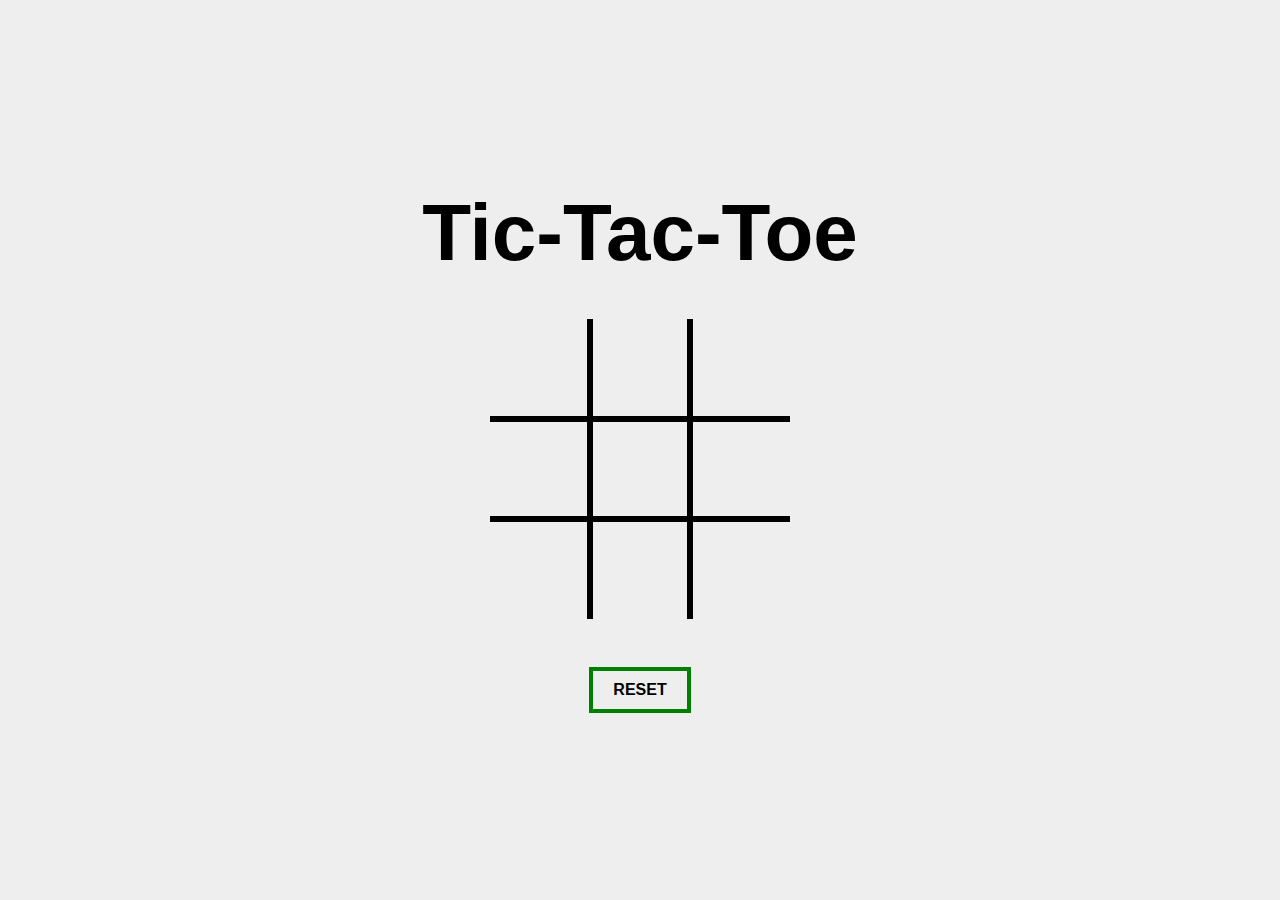
==== game/index.html @ 103ab6a6 "Run on pages" ====
<!DOCTYPE html>
<html lang="en">

<head>
    <meta charset="UTF-8" />
    <meta name="viewport" content="width=device-width, initial-scale=1.0" />
    <meta http-equiv="X-UA-Compatible" content="ie=edge" />
    <title>Tick-Tac-Toe</title>
    <link rel="stylesheet" href="style.css" />
</head>

<body>
    <div class="container">
        <h1>Tic-Tac-Toe</h1>
        <div class="play-area">

        </div>
        <h2 id="winner"></h2>
        <button onclick="reset_board()">RESET</button>
    </div>
    <script src="app.js"></script>
</body>

</html>
---- game/style.css ----
* {
    margin: 0;
    padding: 0;
    box-sizing: border-box;
    font-family: Arial, Helvetica, sans-serif;
  }
  
  .container {
    min-height: 100vh;
    display: flex;
    flex-direction: column;
    align-items: center;
    justify-content: center;
    background: #eee;
  }
  
  h1 {
    font-size: 5rem;
    margin-bottom: 0.5em;
  }
  
  h2 {
    margin-top: 1em;
    font-size: 2rem;
    margin-bottom: 0.5em;
  }
  
  .play-area {
    display: grid;
    width: 300px;
    height: 300px;
    grid-template-columns: auto auto auto;
  }
  
  .block {
    display: flex;
    width: 100px;
    height: 100px;
    align-items: center;
    justify-content: center;
    font-size: 3rem;
    font-weight: bold;
    border: 3px solid black;
    transition: background 0.2s ease-in-out;
  }
  
  .block:hover {
    cursor: pointer;
    background: #0ff30f;
  }
  
  .occupied:hover {
    background: #ff3a3a;
  }
  
  .win {
    background: #0ff30f;
  }
  
  .win:hover {
    background: #0ff30f;
  }
  
  #block_0,
  #block_1,
  #block_2 {
    border-top: none;
  }
  
  #block_0,
  #block_3,
  #block_6 {
    border-left: none;
  }
  
  #block_6,
  #block_7,
  #block_8 {
    border-bottom: none;
  }
  
  #block_2,
  #block_5,
  #block_8 {
    border-right: none;
  }
  
  button {
    outline: none;
    border: 4px solid green;
    padding: 10px 20px;
    font-size: 1rem;
    font-weight: bold;
    background: none;
    transition: all 0.2s ease-in-out;
  }
  
  button:hover {
    cursor: pointer;
    background: green;
    color: white;
  }
  
  .playerWin {
    color: green;
  }
  
  .computerWin {
    color: red;
  }
  
  .draw {
    color: orangered;
  }
  
  @media only screen and (max-width: 600px) {
  
    h1 {
      font-size: 3rem;
      margin-bottom: 0.5em;
    }
  
    h2 {
      margin-top: 1em;
      font-size: 1.3rem;
    }
  }
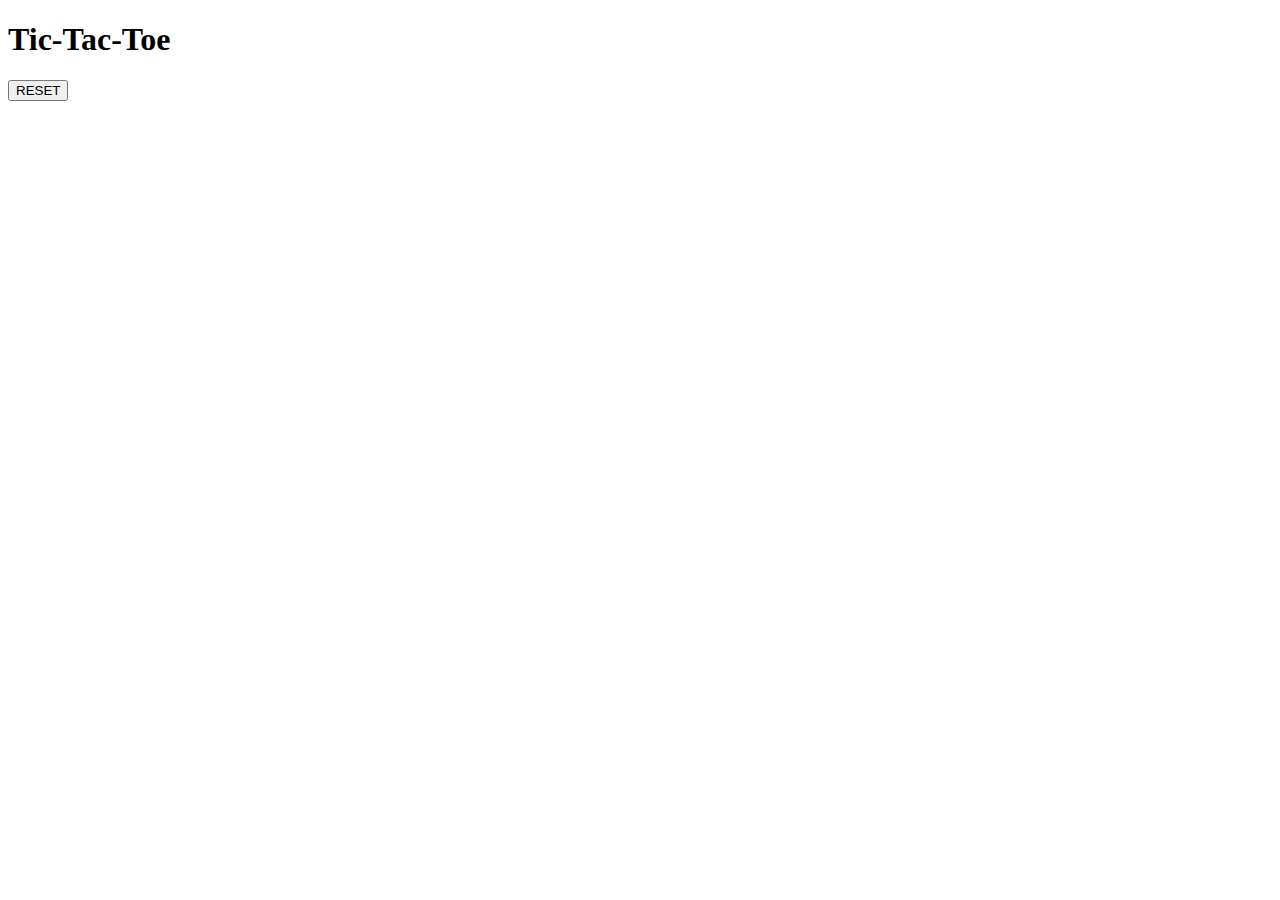
==== commit 86659437: "Pages" ====
--- a/game/index.html
+++ b/game/index.html
@@ -6,7 +6,7 @@
     <meta name="viewport" content="width=device-width, initial-scale=1.0" />
     <meta http-equiv="X-UA-Compatible" content="ie=edge" />
     <title>Tick-Tac-Toe</title>
-    <link rel="stylesheet" href="style.css" />
+    <link rel="stylesheet" href="`style.css" />
 </head>
 
 <body>
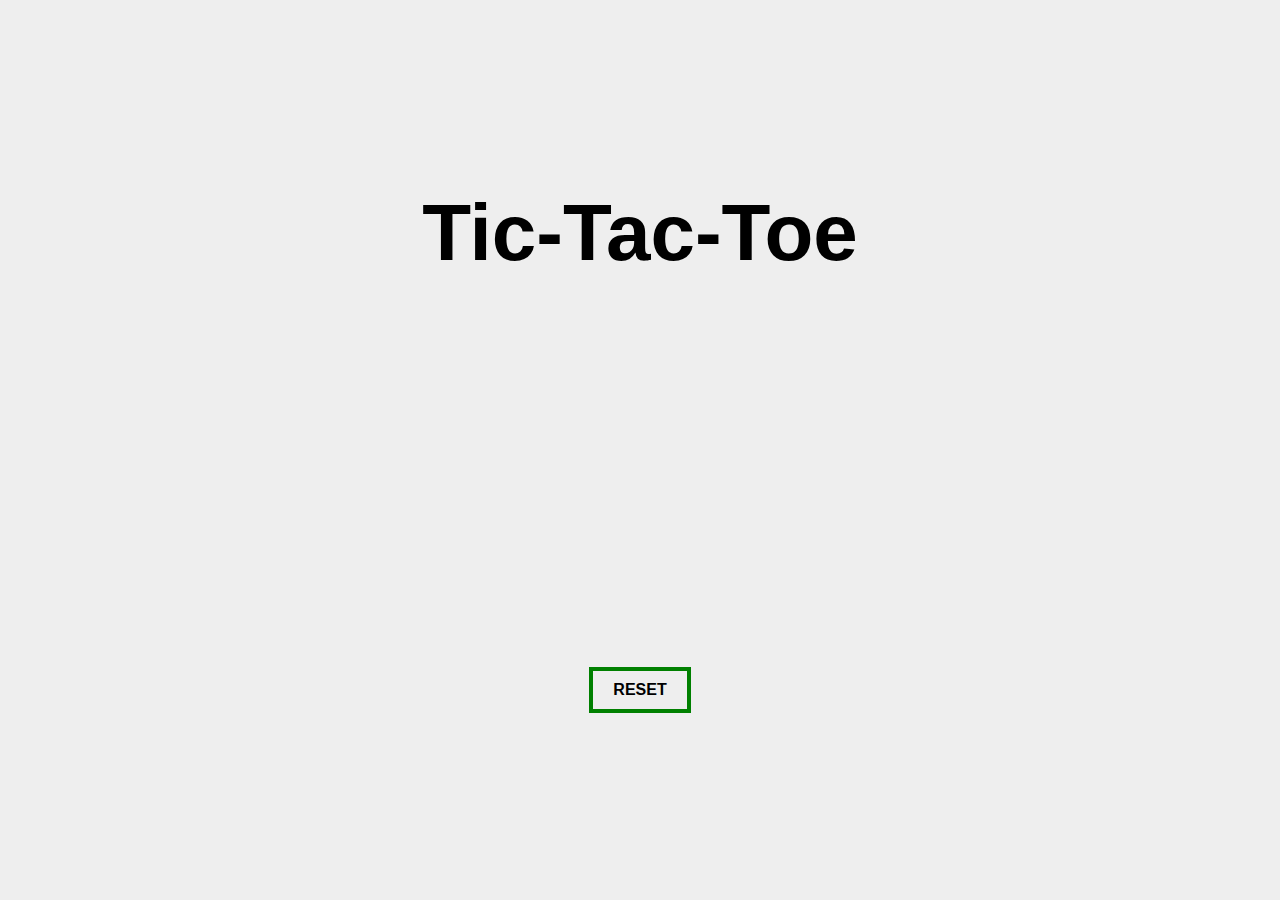
==== commit 012ad3ba: "Random first player" ====
--- a/game/index.html
+++ b/game/index.html
@@ -6,7 +6,7 @@
     <meta name="viewport" content="width=device-width, initial-scale=1.0" />
     <meta http-equiv="X-UA-Compatible" content="ie=edge" />
     <title>Tick-Tac-Toe</title>
-    <link rel="stylesheet" href="`style.css" />
+    <link rel="stylesheet" href="style.css" />
 </head>
 
 <body>
--- a/game/style.css
+++ b/game/style.css
@@ -0,0 +1,127 @@
+* {
+    margin: 0;
+    padding: 0;
+    box-sizing: border-box;
+    font-family: Arial, Helvetica, sans-serif;
+  }
+  
+  .container {
+    min-height: 100vh;
+    display: flex;
+    flex-direction: column;
+    align-items: center;
+    justify-content: center;
+    background: #eee;
+  }
+  
+  h1 {
+    font-size: 5rem;
+    margin-bottom: 0.5em;
+  }
+  
+  h2 {
+    margin-top: 1em;
+    font-size: 2rem;
+    margin-bottom: 0.5em;
+  }
+  
+  .play-area {
+    display: grid;
+    width: 300px;
+    height: 300px;
+    grid-template-columns: auto auto auto;
+  }
+  
+  .block {
+    display: flex;
+    width: 100px;
+    height: 100px;
+    align-items: center;
+    justify-content: center;
+    font-size: 3rem;
+    font-weight: bold;
+    border: 3px solid black;
+    transition: background 0.2s ease-in-out;
+  }
+  
+  .block:hover {
+    cursor: pointer;
+    background: #0ff30f;
+  }
+  
+  .occupied:hover {
+    background: #ff3a3a;
+  }
+  
+  .win {
+    background: #0ff30f;
+  }
+  
+  .win:hover {
+    background: #0ff30f;
+  }
+  
+  #block_0,
+  #block_1,
+  #block_2 {
+    border-top: none;
+  }
+  
+  #block_0,
+  #block_3,
+  #block_6 {
+    border-left: none;
+  }
+  
+  #block_6,
+  #block_7,
+  #block_8 {
+    border-bottom: none;
+  }
+  
+  #block_2,
+  #block_5,
+  #block_8 {
+    border-right: none;
+  }
+  
+  button {
+    outline: none;
+    border: 4px solid green;
+    padding: 10px 20px;
+    font-size: 1rem;
+    font-weight: bold;
+    background: none;
+    transition: all 0.2s ease-in-out;
+  }
+  
+  button:hover {
+    cursor: pointer;
+    background: green;
+    color: white;
+  }
+  
+  .playerWin {
+    color: green;
+  }
+  
+  .computerWin {
+    color: red;
+  }
+  
+  .draw {
+    color: orangered;
+  }
+  
+  @media only screen and (max-width: 600px) {
+  
+    h1 {
+      font-size: 3rem;
+      margin-bottom: 0.5em;
+    }
+  
+    h2 {
+      margin-top: 1em;
+      font-size: 1.3rem;
+    }
+  }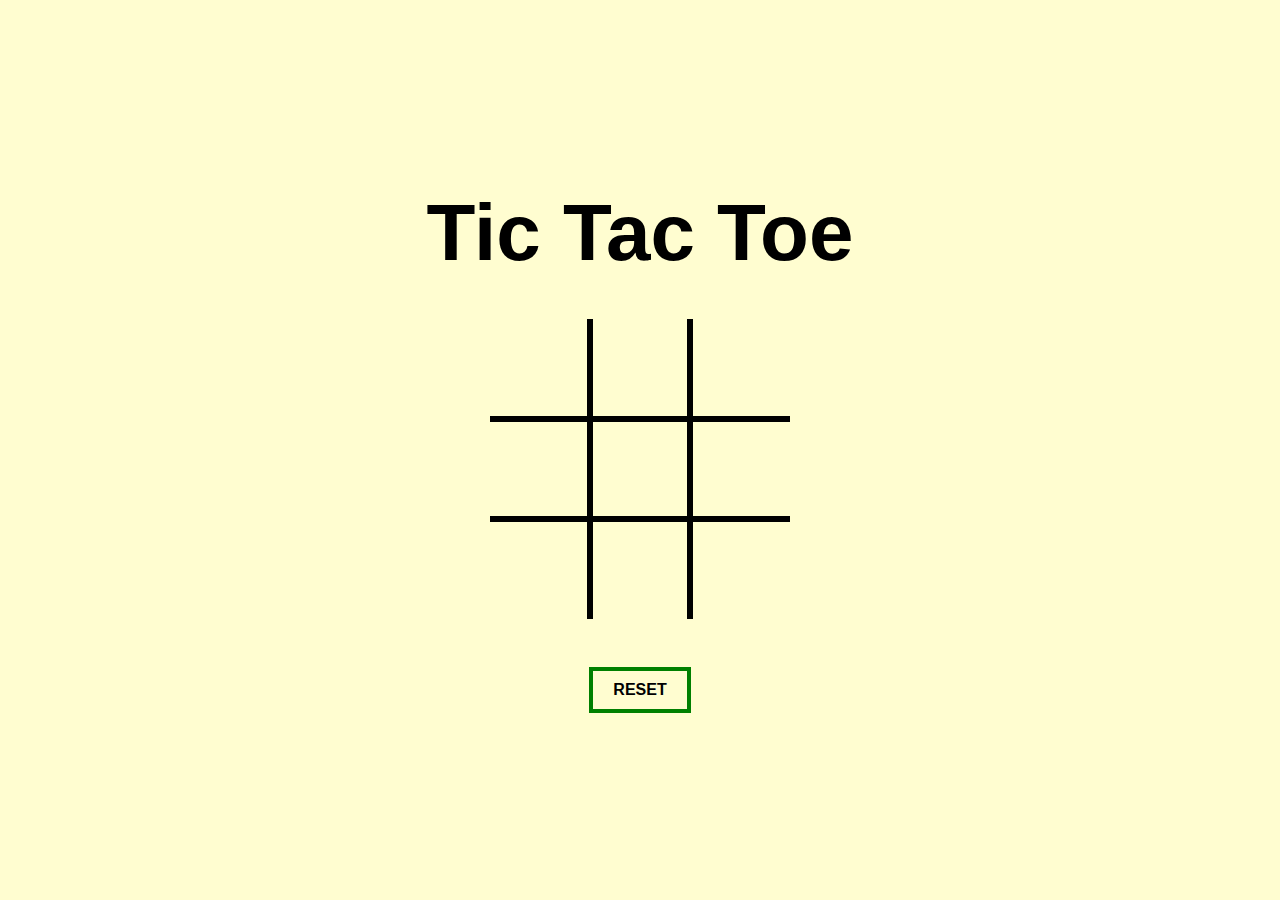
==== commit 8050fa28: "Random first player" ====
--- a/game/index.html
+++ b/game/index.html
@@ -5,13 +5,13 @@
     <meta charset="UTF-8" />
     <meta name="viewport" content="width=device-width, initial-scale=1.0" />
     <meta http-equiv="X-UA-Compatible" content="ie=edge" />
-    <title>Tick-Tac-Toe</title>
+    <title>Tic Tac Toe</title>
     <link rel="stylesheet" href="style.css" />
 </head>
 
 <body>
     <div class="container">
-        <h1>Tic-Tac-Toe</h1>
+        <h1>Tic Tac Toe</h1>
         <div class="play-area">
 
         </div>
--- a/game/style.css
+++ b/game/style.css
@@ -11,7 +11,7 @@
     flex-direction: column;
     align-items: center;
     justify-content: center;
-    background: #eee;
+    background: rgb(255,253,208);
   }
   
   h1 {
